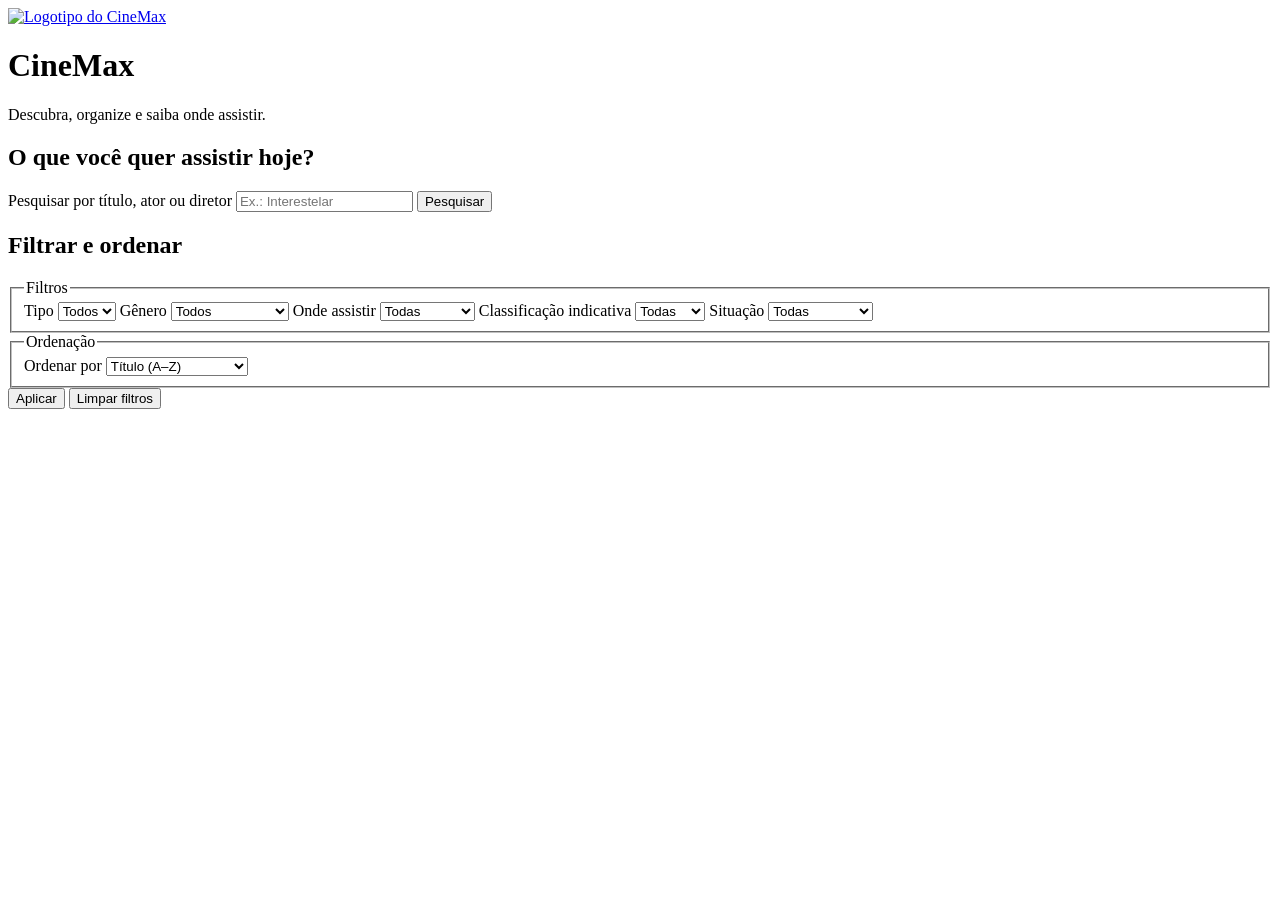
==== index.html @ 6362771f "feat: filtro e ordenação de catálogo e cabeçario" ====
<!DOCTYPE html>
<html lang="pt-BR">
<head>
    <meta charset="UTF-8">
    <meta name="viewport" content="width=device-width, initial-scale=1.0">
    <meta name="description" content="CineMax: descubra e organize filmes e séries e veja onde assistir.">
    <title>Cinemax</title>
    <link rel="stylesheet" href="assets/css/style.css">
    <script src="assets/js/script.js" defer></script>
</head>
<body>
  <header>
     <a href="index.html"><img src="assets/img/logo.png" alt="Logotipo do CineMax" width="40" height="40"></a>
     <h1>CineMax</h1>
     <p>Descubra, organize e saiba onde assistir.</p>

     <nav aria-label="Navegação principal">
        <ul>
            
        </ul>

     </nav> 
  </header>
               
    <main>

        <!--Pesquisa--> 
      <section id="pesquisa" aria-labelledby="titulo-pesquisa">
           <h2 id="titulo-pesquisa">O que você quer assistir hoje?</h2>
           <form role="search" action="#" method="get">
              <label for="busca">Pesquisar por título, ator ou diretor</label>
              <input type="search" id="busca" name="busca" placeholder="Ex.: Interestelar">
              <button type="submit">Pesquisar</button>
           </form>
      </section>

      <!--filtro e ordem-->
      <section id="filtros" aria-labelledby="titulo-filtros">
         <h2 id="titulo-filtros">Filtrar e ordenar</h2>
         <form action="#" method="get">
              <fieldset>
                  <legend>Filtros</legend>

                  <label for="filtro-tipo">Tipo</label>
                  <select id="filtro-tipo" name="tipo">
                     <option value="">Todos</option>
                     <option value="filme">Filme</option>
                     <option value="serie">Série</option>
                  </select>

                  <label for="filtro-genero">Gênero</label>
                  <select id="filtro-genero" name="genero">
                     <option value="">Todos</option>
                     <option value="acao">Ação</option>
                     <option value="comedia">Comédia</option>
                     <option value="drama">Drama</option>
                     <option value="ficcao">Ficção científica</option>
                     <option value="terror">Terror</option>
                  </select>

                  <label for="filtro-plataforma">Onde assistir</label>
                  <select id="filtro-plataforma" name="plataforma">
                     <option value="">Todas</option>
                     <option value="netflix">Netflix</option>
                     <option value="prime">Prime Video</option>
                     <option value="max">Max</option>
                     <option value="disney">Disney+</option>
                  </select>

                  <label for="filtro-classificacao">Classificação indicativa</label>
                  <select id="filtro-classificacao" name="classificacao">
                     <option value="">Todas</option>
                     <option value="L">Livre</option>
                     <option value="10">10 anos</option>
                     <option value="12">12 anos</option>
                     <option value="14">14 anos</option>
                     <option value="16">16 anos</option>
                     <option value="18">18 anos</option>
                  </select>

                  <label for="filtro-status">Situação</label>
                  <select id="filtro-status" name="status">
                     <option value="">Todas</option>
                     <option value="quero">Quero assistir</option>
                     <option value="assistindo">Assistindo</option>
                     <option value="assistido">Já assisti</option>
                  </select>
              </fieldset>

               <fieldset>
                 <legend>Ordenação</legend>
                 <label for="ordenar">Ordenar por</label>
                 <select id="ordenar" name="ordenar">
                     <option value="titulo-az">Título (A–Z)</option>
                     <option value="titulo-za">Título (Z–A)</option>
                     <option value="ano-desc">Ano (mais recentes)</option>
                     <option value="ano-asc">Ano (mais antigos)</option>
                     <option value="nota-desc">Maior avaliação</option>
                     <option value="nota-asc">Menor avaliação</option>
                 </select>
               </fieldset>

               <button type="submit">Aplicar</button>
               <button type="reset">Limpar filtros</button>
         </form>
      </section>


    </main>

    <footer>
        <nav>

        </nav>

    </footer>
</body>
</html>
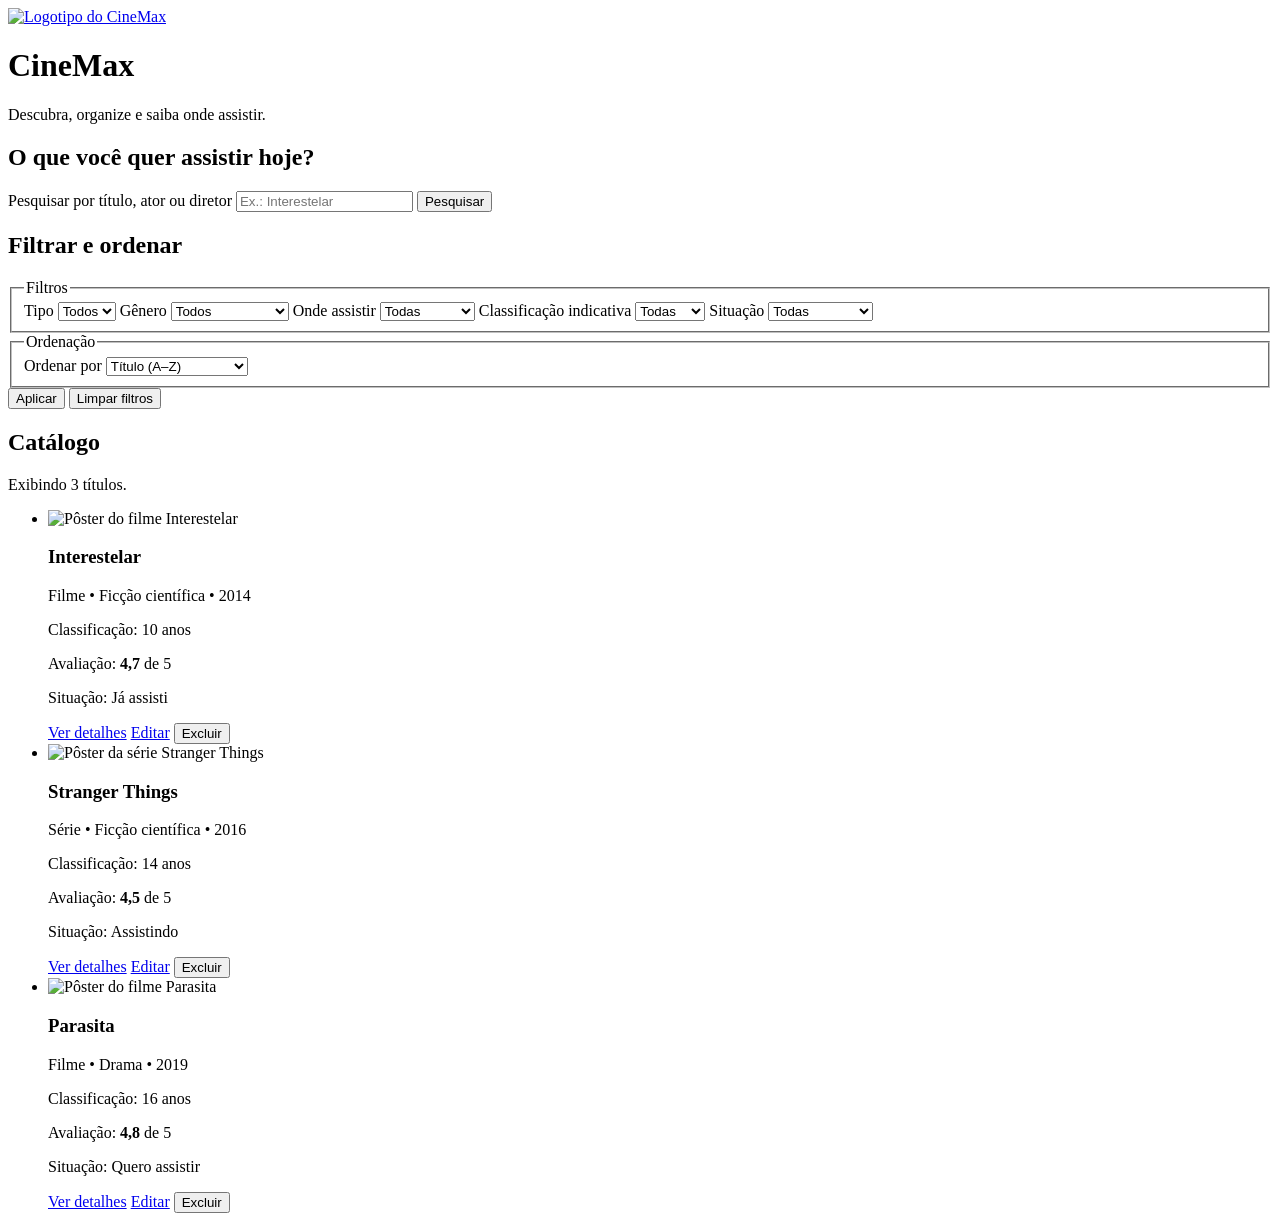
==== commit 7adb2190: "feat: cria catálogo de filmes/séries" ====
--- a/index.html
+++ b/index.html
@@ -104,6 +104,57 @@
                <button type="reset">Limpar filtros</button>
          </form>
       </section>
+      
+
+      <!--Catálogo de filmes-->
+      <section id="catalogo" aria-labelledby="titulo-catalogo">
+          <h2 id="titulo-catalogo">Catálogo</h2>
+          <p>Exibindo 3 títulos.</p>
+
+         <ul>
+             <li>
+                 <article>
+                     <img src="assets/img/interestelar.jpg" alt="Pôster do filme Interestelar" width="200" height="300">
+                     <h3>Interestelar</h3>
+                     <p>Filme • Ficção científica • 2014</p>
+                     <p>Classificação: 10 anos</p>
+                     <p>Avaliação: <strong>4,7</strong> de 5</p>
+                     <p>Situação: Já assisti</p>
+                     <a href="pages/detalhes.html">Ver detalhes</a>
+                     <a href="pages/novo-titulo.html">Editar</a>
+                     <button type="button">Excluir</button>
+                 </article>
+             </li>
+
+             <li>
+                 <article>
+                     <img src="assets/img/stranger-things.jpg" alt="Pôster da série Stranger Things" width="200" height="300">
+                     <h3>Stranger Things</h3>
+                     <p>Série • Ficção científica • 2016</p>
+                     <p>Classificação: 14 anos</p>
+                     <p>Avaliação: <strong>4,5</strong> de 5</p>
+                     <p>Situação: Assistindo</p>
+                     <a href="pages/detalhes.html">Ver detalhes</a>
+                     <a href="pages/novo-titulo.html">Editar</a>
+                     <button type="button">Excluir</button>
+                 </article>
+             </li>
+
+             <li>
+                  <article>
+                     <img src="assets/img/parasita.jpg" alt="Pôster do filme Parasita" width="200" height="300">
+                     <h3>Parasita</h3>
+                     <p>Filme • Drama • 2019</p>
+                     <p>Classificação: 16 anos</p>
+                     <p>Avaliação: <strong>4,8</strong> de 5</p>
+                     <p>Situação: Quero assistir</p>
+                     <a href="pages/detalhes.html">Ver detalhes</a>
+                     <a href="pages/novo-titulo.html">Editar</a>
+                     <button type="button">Excluir</button>
+                  </article>
+             </li>
+         </ul>
+        </section>
 
 
     </main>
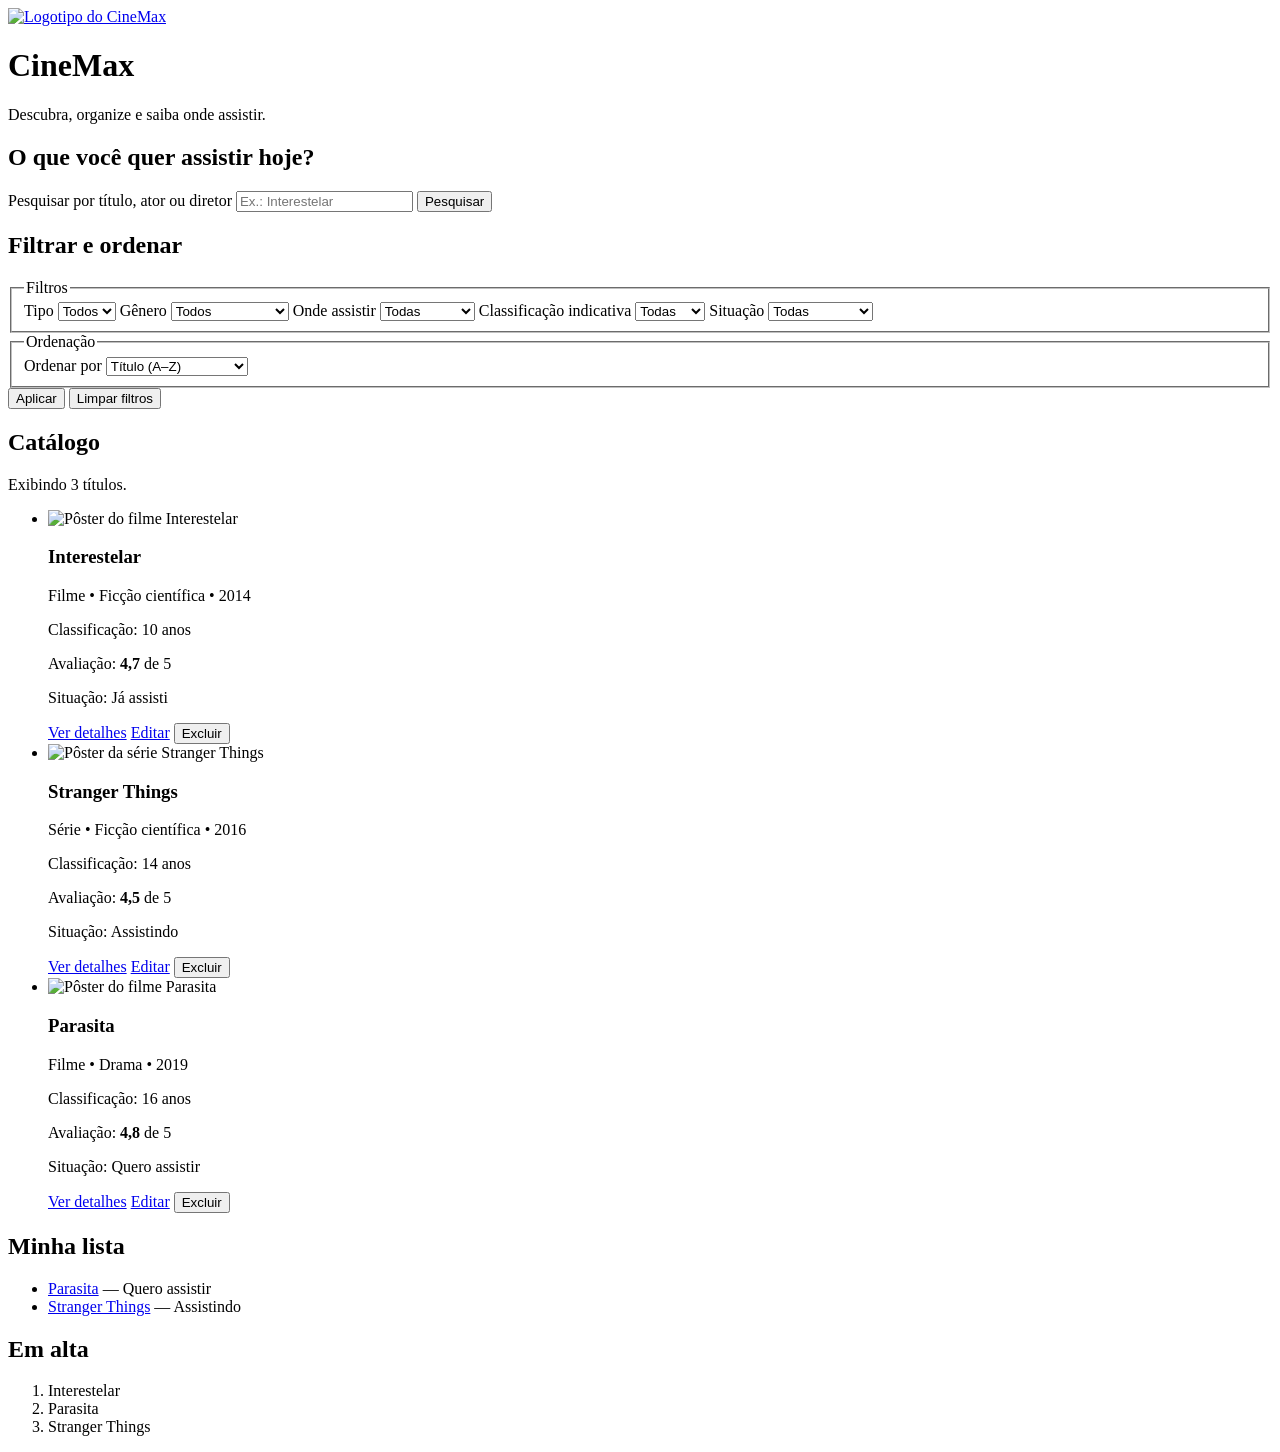
==== commit b8388963: "feat: cria aside Minha Lista e Em alta" ====
--- a/index.html
+++ b/index.html
@@ -156,6 +156,26 @@
          </ul>
         </section>
 
+        <!--Lista do usuário e destaque-->
+        <aside aria-label="Atalhos">
+            <section id="minha-lista" aria-labelledby="titulo-minha-lista">
+                <h2 id="titulo-minha-lista">Minha lista</h2>
+                <ul>
+                    <li><a href="pages/detalhes.html">Parasita</a> — Quero assistir</li>
+                    <li><a href="pages/detalhes.html">Stranger Things</a> — Assistindo</li>
+                </ul>
+            </section>
+
+            <section aria-labelledby="titulo-destaques">
+                <h2 id="titulo-destaques">Em alta</h2>
+                <ol>
+                    <li>Interestelar</li>
+                    <li>Parasita</li>
+                    <li>Stranger Things</li>
+                </ol>
+            </section>
+        </aside>
+
 
     </main>
 
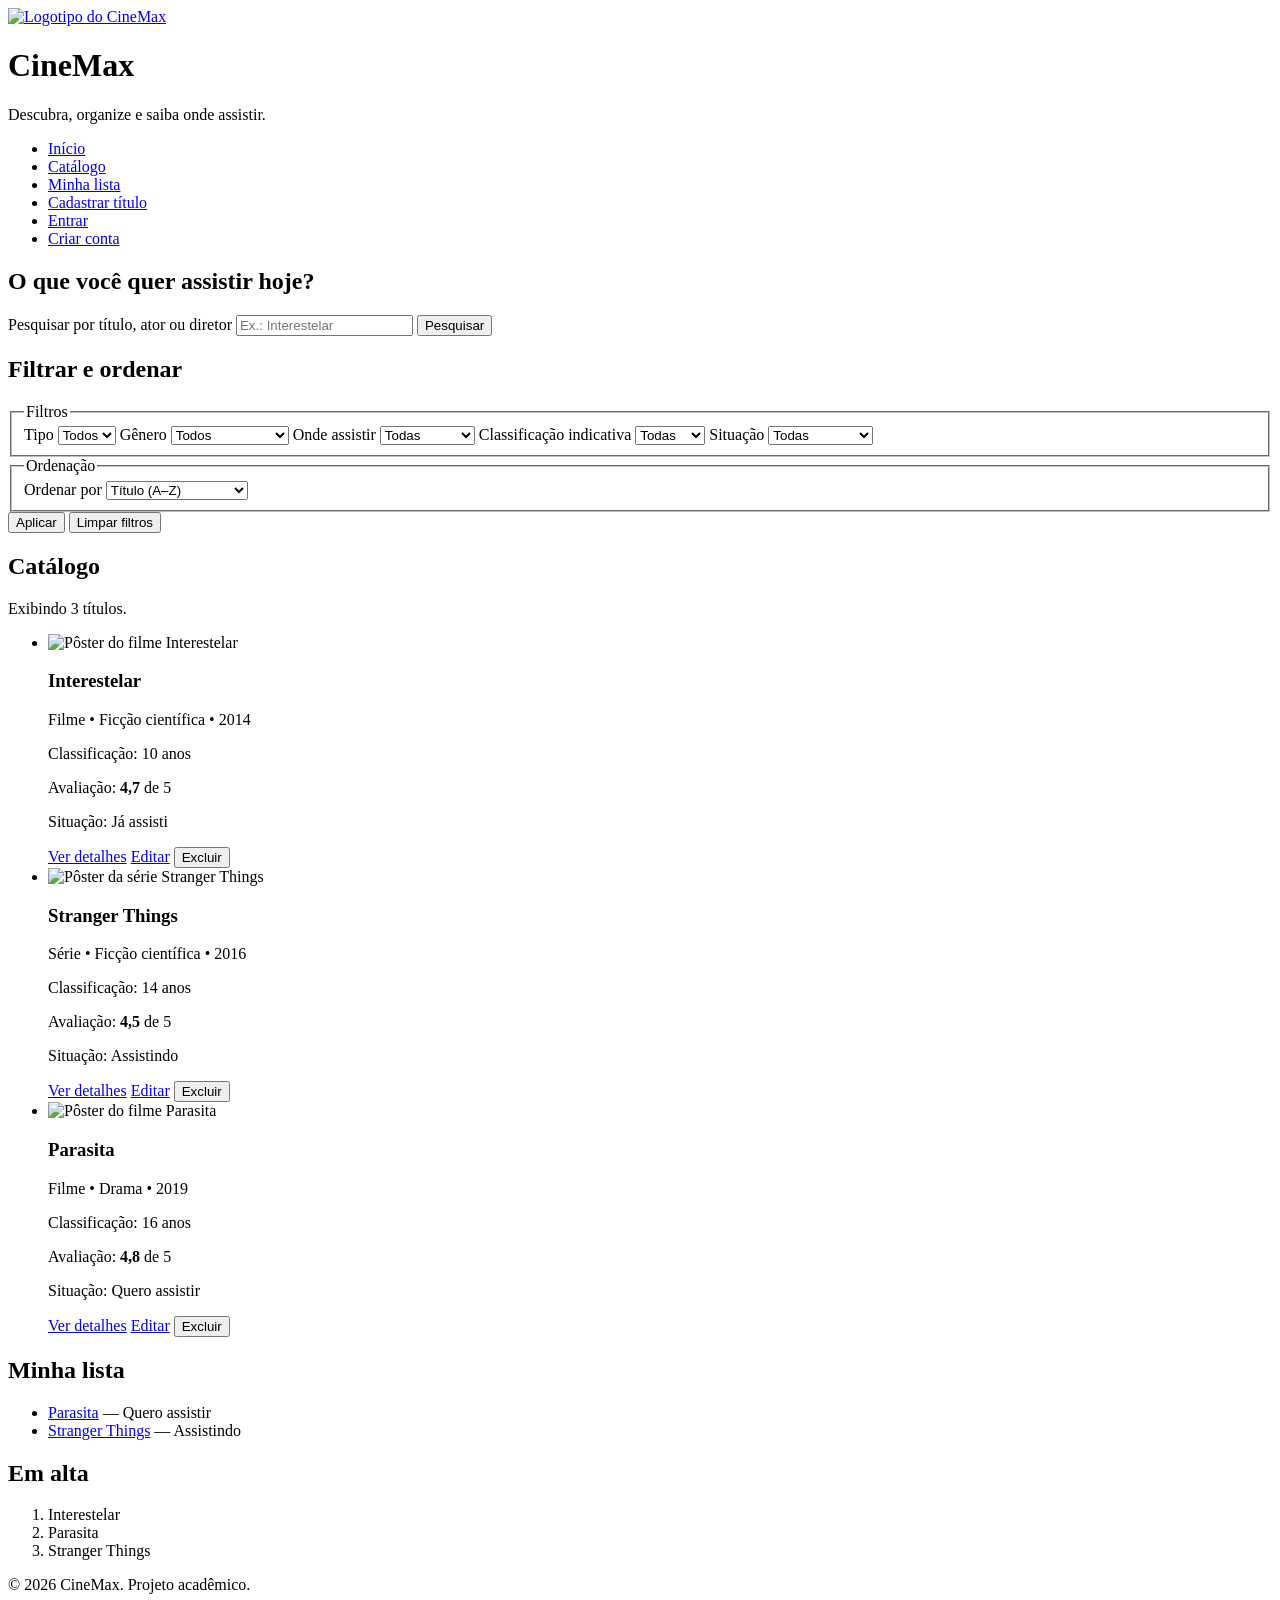
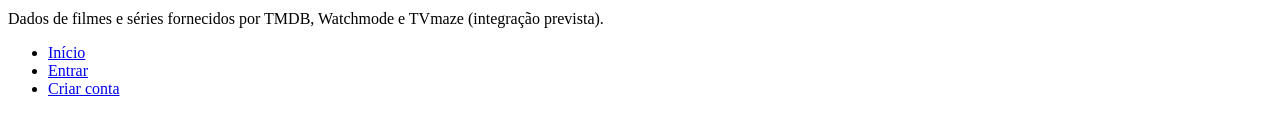
==== commit 6d44c407: "feat: cria página de login" ====
--- a/index.html
+++ b/index.html
@@ -16,7 +16,12 @@
 
      <nav aria-label="Navegação principal">
         <ul>
-            
+            <li><a href="index.html">Início</a></li>
+            <li><a href="index.html#catalogo">Catálogo</a></li>
+            <li><a href="index.html#minha-lista">Minha lista</a></li>
+            <li><a href="pages/novo-titulo.html">Cadastrar título</a></li>
+            <li><a href="pages/login.html">Entrar</a></li>
+            <li><a href="pages/cadastro.html">Criar conta</a></li>
         </ul>
 
      </nav> 
@@ -180,10 +185,16 @@
     </main>
 
     <footer>
-        <nav>
-
+        <p>&copy; 2026 CineMax. Projeto acadêmico.</p>
+        <p>Dados de filmes e séries fornecidos por TMDB, Watchmode e TVmaze (integração prevista).</p>
+        <nav aria-label="Links do rodapé">
+            <ul>
+                <li><a href="index.html">Início</a></li>
+                <li><a href="pages/login.html">Entrar</a></li>
+                <li><a href="pages/cadastro.html">Criar conta</a></li>
+            </ul>
         </nav>
-
     </footer>
+
 </body>
 </html>
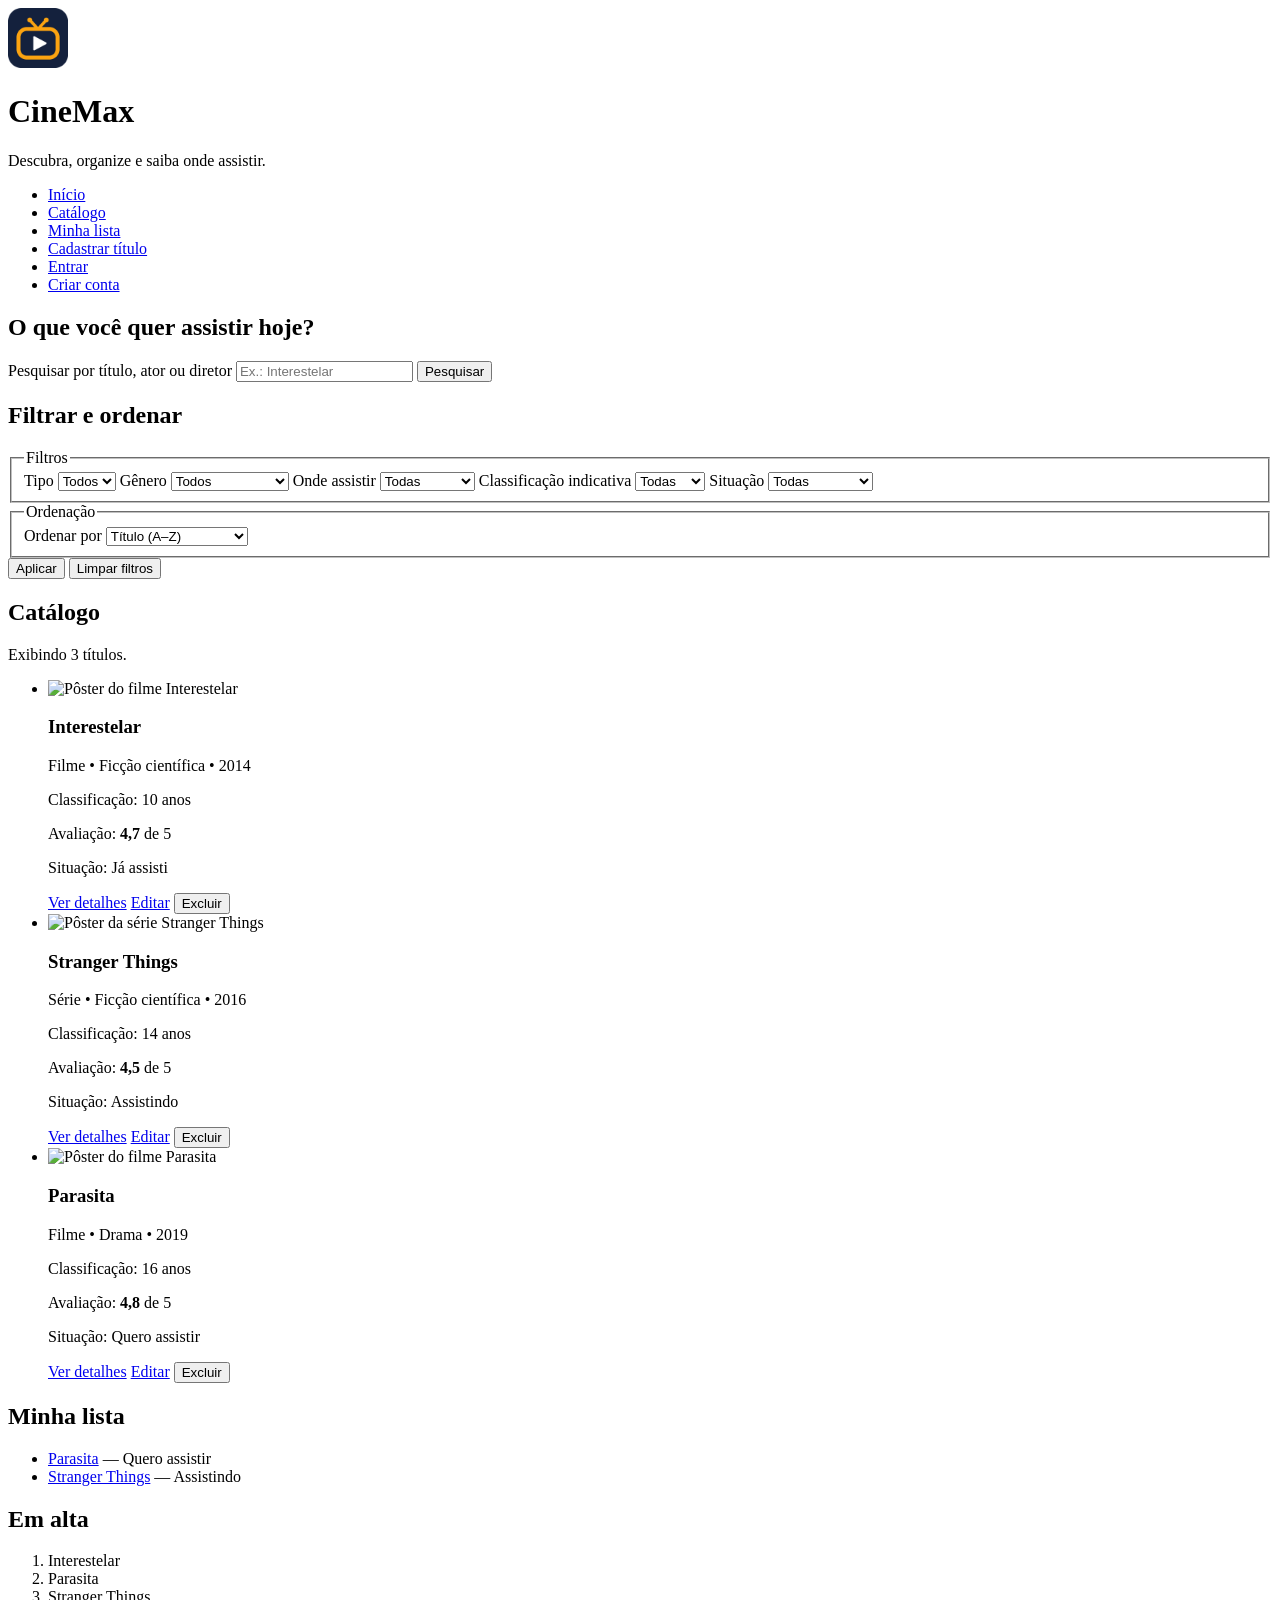
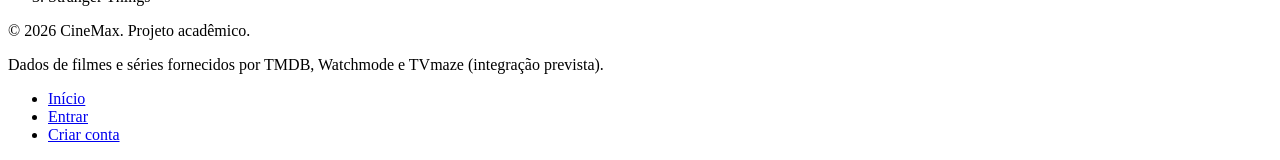
==== commit e0b8089c: "fix: correção no diretório da logo no cabeçario" ====
--- a/index.html
+++ b/index.html
@@ -10,7 +10,7 @@
 </head>
 <body>
   <header>
-     <a href="index.html"><img src="assets/img/logo.png" alt="Logotipo do CineMax" width="40" height="40"></a>
+     <a href="index.html"><img src= "pages/assets/img/logo.png" alt="Logotipo do CineMax" width="60" height="60"></a>
      <h1>CineMax</h1>
      <p>Descubra, organize e saiba onde assistir.</p>
 
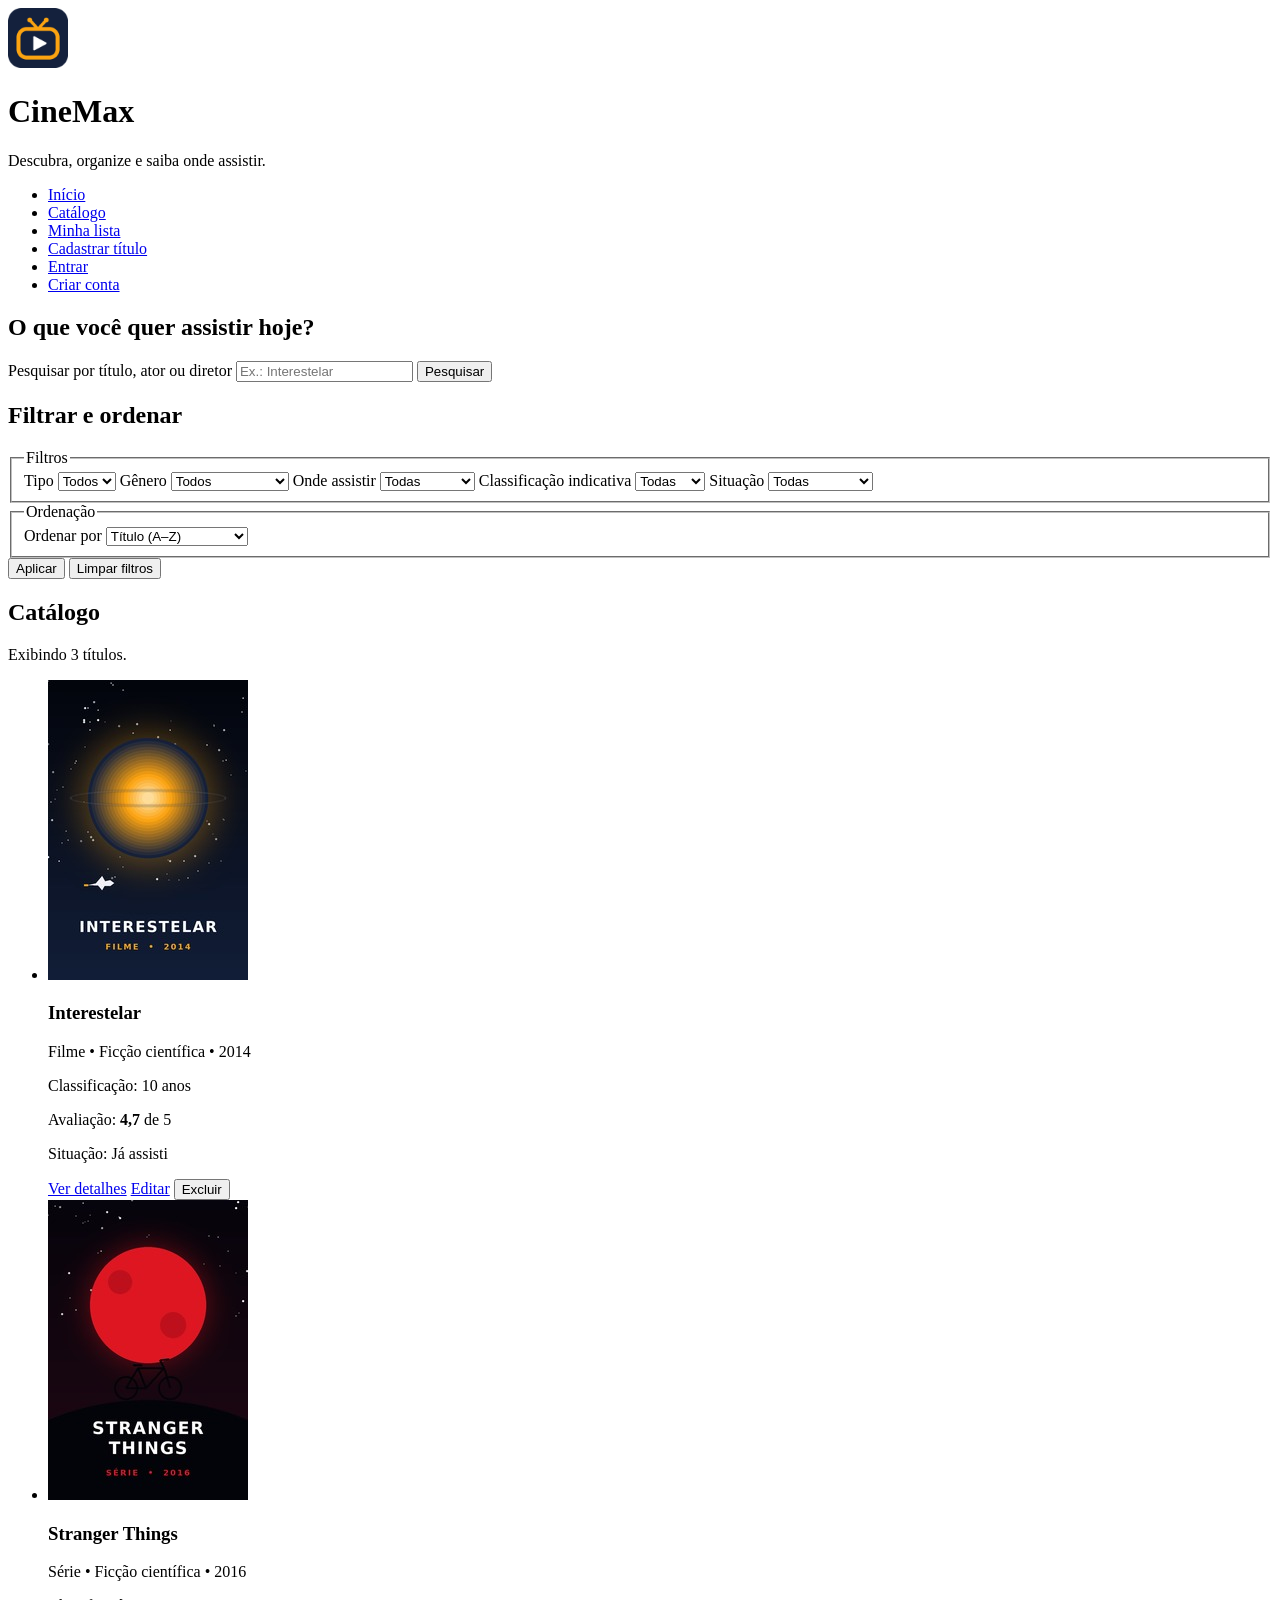
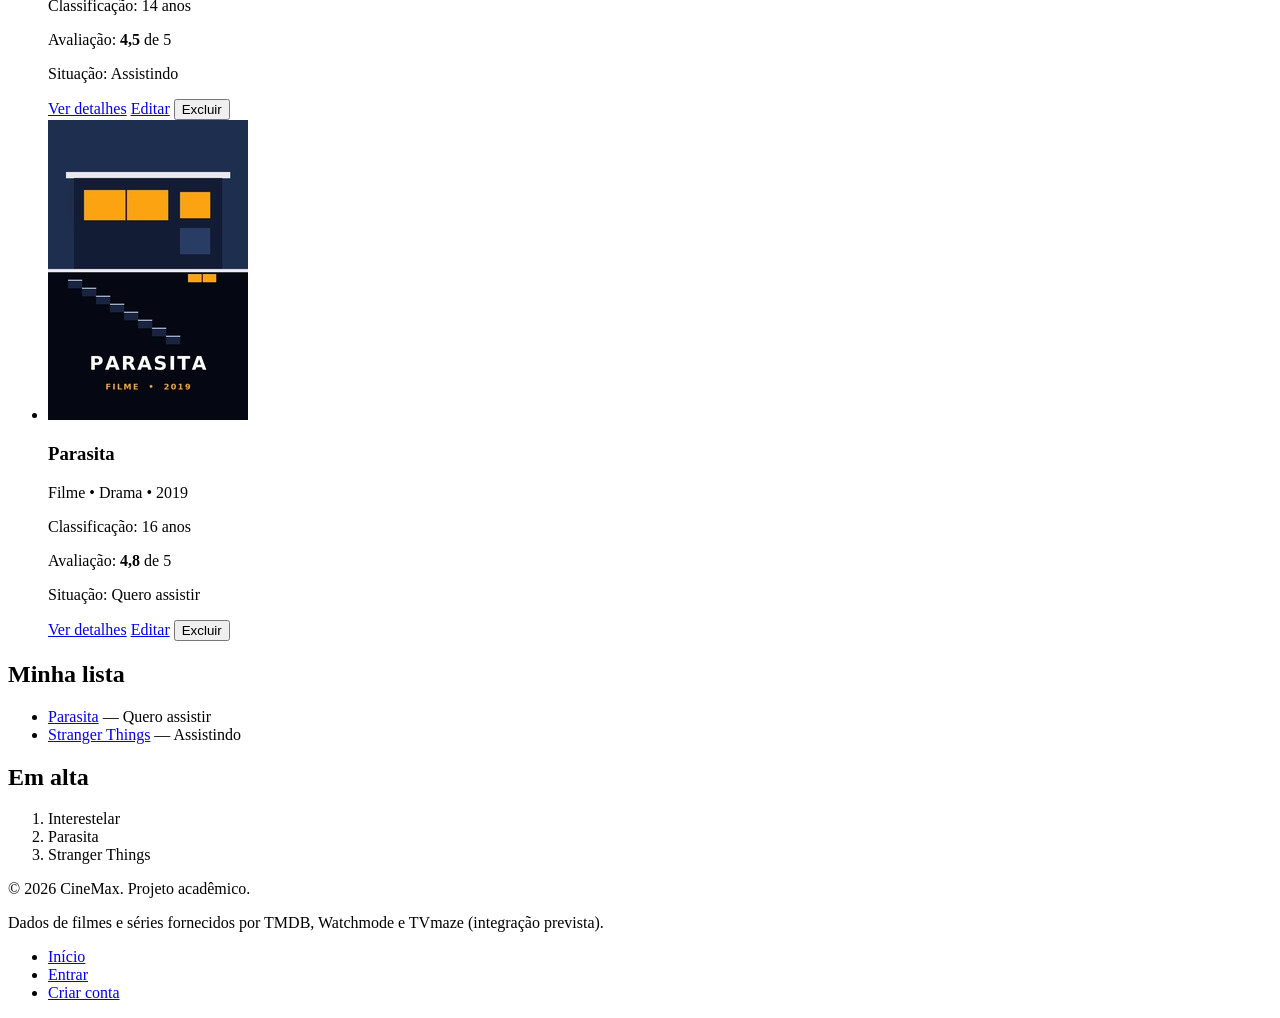
==== commit 3312232b: "fix: correção das imagens catálogo em githubpages" ====
--- a/index.html
+++ b/index.html
@@ -5,8 +5,8 @@
     <meta name="viewport" content="width=device-width, initial-scale=1.0">
     <meta name="description" content="CineMax: descubra e organize filmes e séries e veja onde assistir.">
     <title>Cinemax</title>
-    <link rel="stylesheet" href="assets/css/style.css">
-    <script src="assets/js/script.js" defer></script>
+    <link rel="stylesheet" href="pages/assets/css/style.css">
+    <script src="pages/assets/js/script.js" defer></script>
 </head>
 <body>
   <header>
@@ -119,13 +119,13 @@
          <ul>
              <li>
                  <article>
-                     <img src="assets/img/interestelar.jpg" alt="Pôster do filme Interestelar" width="200" height="300">
+                     <img src="pages/assets/img/interestelar-poster.jpg" alt="Pôster do filme Interestelar" width="200" height="300">
                      <h3>Interestelar</h3>
                      <p>Filme • Ficção científica • 2014</p>
                      <p>Classificação: 10 anos</p>
                      <p>Avaliação: <strong>4,7</strong> de 5</p>
                      <p>Situação: Já assisti</p>
-                     <a href="pages/detalhes.html">Ver detalhes</a>
+                     <a href="pages/detalhes.html#interestelar">Ver detalhes</a>
                      <a href="pages/novo-titulo.html">Editar</a>
                      <button type="button">Excluir</button>
                  </article>
@@ -133,13 +133,13 @@
 
              <li>
                  <article>
-                     <img src="assets/img/stranger-things.jpg" alt="Pôster da série Stranger Things" width="200" height="300">
+                     <img src="pages/assets/img/stranger-things-poster.jpg" alt="Pôster da série Stranger Things" width="200" height="300">
                      <h3>Stranger Things</h3>
                      <p>Série • Ficção científica • 2016</p>
                      <p>Classificação: 14 anos</p>
                      <p>Avaliação: <strong>4,5</strong> de 5</p>
                      <p>Situação: Assistindo</p>
-                     <a href="pages/detalhes.html">Ver detalhes</a>
+                     <a href="pages/detalhes.html#stranger-things">Ver detalhes</a>
                      <a href="pages/novo-titulo.html">Editar</a>
                      <button type="button">Excluir</button>
                  </article>
@@ -147,13 +147,13 @@
 
              <li>
                   <article>
-                     <img src="assets/img/parasita.jpg" alt="Pôster do filme Parasita" width="200" height="300">
+                     <img src="pages/assets/img/parasita-poster.jpg" alt="Pôster do filme Parasita" width="200" height="300">
                      <h3>Parasita</h3>
                      <p>Filme • Drama • 2019</p>
                      <p>Classificação: 16 anos</p>
                      <p>Avaliação: <strong>4,8</strong> de 5</p>
                      <p>Situação: Quero assistir</p>
-                     <a href="pages/detalhes.html">Ver detalhes</a>
+                     <a href="pages/detalhes.html#parasita">Ver detalhes</a>
                      <a href="pages/novo-titulo.html">Editar</a>
                      <button type="button">Excluir</button>
                   </article>
@@ -166,8 +166,8 @@
             <section id="minha-lista" aria-labelledby="titulo-minha-lista">
                 <h2 id="titulo-minha-lista">Minha lista</h2>
                 <ul>
-                    <li><a href="pages/detalhes.html">Parasita</a> — Quero assistir</li>
-                    <li><a href="pages/detalhes.html">Stranger Things</a> — Assistindo</li>
+                    <li><a href="pages/detalhes.html#parasita">Parasita</a> — Quero assistir</li>
+                    <li><a href="pages/detalhes.html#stranger-things">Stranger Things</a> — Assistindo</li>
                 </ul>
             </section>
 
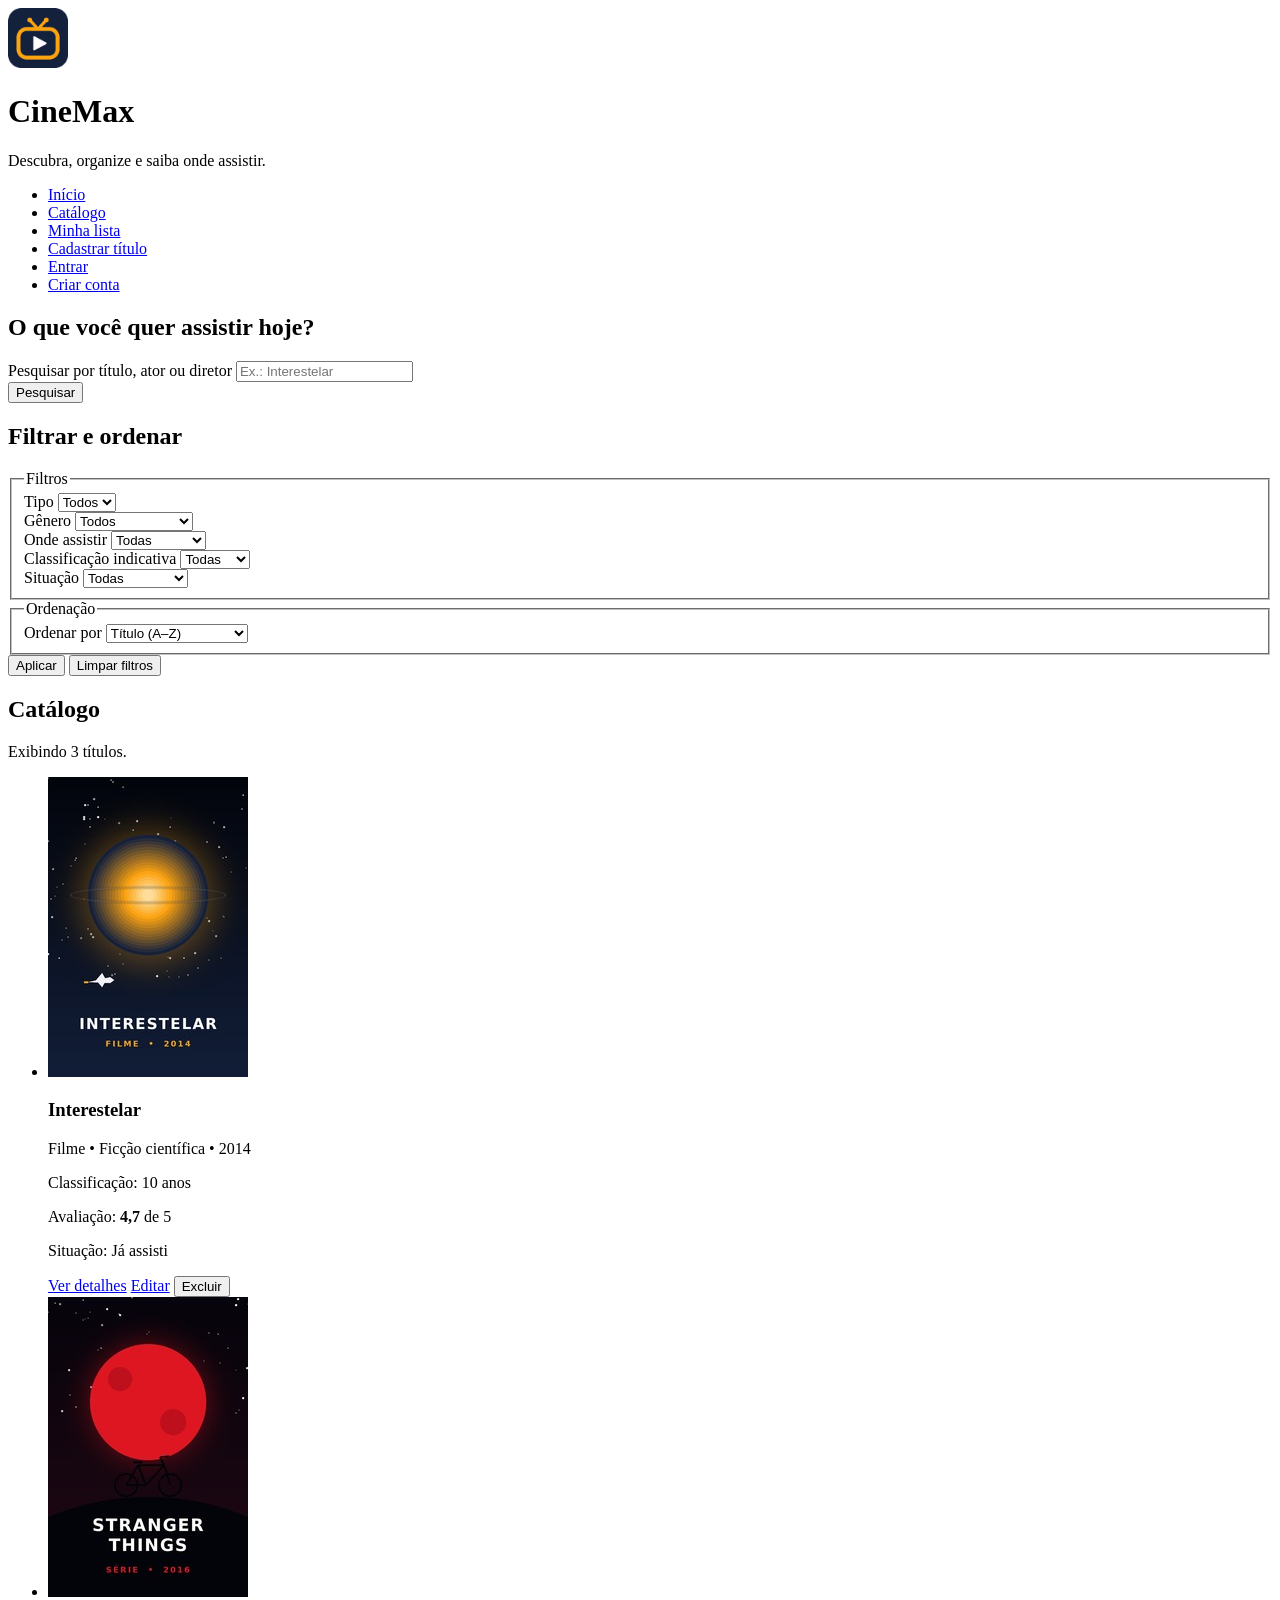
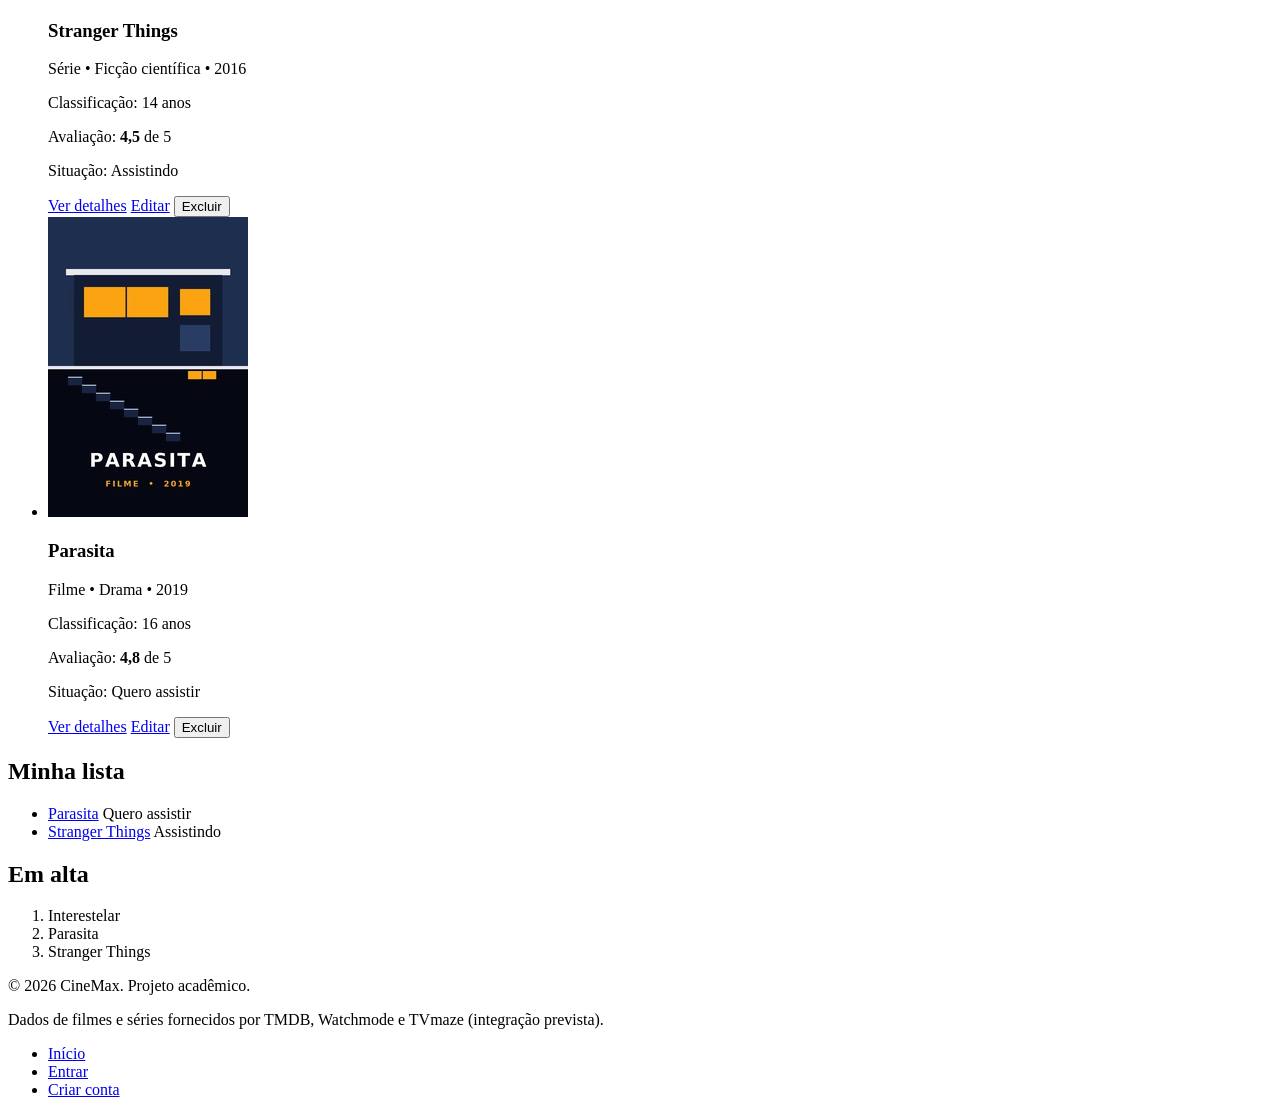
==== commit b86073b1: "fix: corrige caminho css em cadastro.html" ====
--- a/index.html
+++ b/index.html
@@ -11,8 +11,8 @@
 <body>
   <header>
      <a href="index.html"><img src= "pages/assets/img/logo.png" alt="Logotipo do CineMax" width="60" height="60"></a>
-     <h1>CineMax</h1>
-     <p>Descubra, organize e saiba onde assistir.</p>
+     <h1 class="marca">CineMax</h1>
+     <p class="slogan">Descubra, organize e saiba onde assistir.</p>
 
      <nav aria-label="Navegação principal">
         <ul>
@@ -32,29 +32,34 @@
         <!--Pesquisa--> 
       <section id="pesquisa" aria-labelledby="titulo-pesquisa">
            <h2 id="titulo-pesquisa">O que você quer assistir hoje?</h2>
-           <form role="search" action="#" method="get">
-              <label for="busca">Pesquisar por título, ator ou diretor</label>
-              <input type="search" id="busca" name="busca" placeholder="Ex.: Interestelar">
-              <button type="submit">Pesquisar</button>
+           <form role="search" action="#" method="get" class="form-pesquisa">
+              <div class="campo">
+                <label for="busca">Pesquisar por título, ator ou diretor</label>
+                <input type="search" id="busca" name="busca" placeholder="Ex.: Interestelar">
+              </div>
+              <button type="submit" class="btn btn-primario">Pesquisar</button>
            </form>
       </section>
 
       <!--filtro e ordem-->
       <section id="filtros" aria-labelledby="titulo-filtros">
          <h2 id="titulo-filtros">Filtrar e ordenar</h2>
-         <form action="#" method="get">
+         <form action="#" method="get" class="form-filtros">
               <fieldset>
                   <legend>Filtros</legend>
 
-                  <label for="filtro-tipo">Tipo</label>
-                  <select id="filtro-tipo" name="tipo">
+                  <div class="campo">
+                    <label for="filtro-tipo">Tipo</label>
+                    <select id="filtro-tipo" name="tipo">
                      <option value="">Todos</option>
                      <option value="filme">Filme</option>
                      <option value="serie">Série</option>
                   </select>
-
-                  <label for="filtro-genero">Gênero</label>
-                  <select id="filtro-genero" name="genero">
+                  </div>
+
+                  <div class="campo">
+                    <label for="filtro-genero">Gênero</label>
+                    <select id="filtro-genero" name="genero">
                      <option value="">Todos</option>
                      <option value="acao">Ação</option>
                      <option value="comedia">Comédia</option>
@@ -62,18 +67,22 @@
                      <option value="ficcao">Ficção científica</option>
                      <option value="terror">Terror</option>
                   </select>
-
-                  <label for="filtro-plataforma">Onde assistir</label>
-                  <select id="filtro-plataforma" name="plataforma">
+                  </div>
+
+                  <div class="campo">
+                    <label for="filtro-plataforma">Onde assistir</label>
+                    <select id="filtro-plataforma" name="plataforma">
                      <option value="">Todas</option>
                      <option value="netflix">Netflix</option>
                      <option value="prime">Prime Video</option>
                      <option value="max">Max</option>
                      <option value="disney">Disney+</option>
                   </select>
-
-                  <label for="filtro-classificacao">Classificação indicativa</label>
-                  <select id="filtro-classificacao" name="classificacao">
+                  </div>
+
+                  <div class="campo">
+                    <label for="filtro-classificacao">Classificação indicativa</label>
+                    <select id="filtro-classificacao" name="classificacao">
                      <option value="">Todas</option>
                      <option value="L">Livre</option>
                      <option value="10">10 anos</option>
@@ -82,20 +91,24 @@
                      <option value="16">16 anos</option>
                      <option value="18">18 anos</option>
                   </select>
-
-                  <label for="filtro-status">Situação</label>
-                  <select id="filtro-status" name="status">
+                  </div>
+
+                  <div class="campo">
+                    <label for="filtro-status">Situação</label>
+                    <select id="filtro-status" name="status">
                      <option value="">Todas</option>
                      <option value="quero">Quero assistir</option>
                      <option value="assistindo">Assistindo</option>
                      <option value="assistido">Já assisti</option>
                   </select>
+                  </div>
               </fieldset>
 
                <fieldset>
                  <legend>Ordenação</legend>
-                 <label for="ordenar">Ordenar por</label>
-                 <select id="ordenar" name="ordenar">
+                 <div class="campo">
+                   <label for="ordenar">Ordenar por</label>
+                   <select id="ordenar" name="ordenar">
                      <option value="titulo-az">Título (A–Z)</option>
                      <option value="titulo-za">Título (Z–A)</option>
                      <option value="ano-desc">Ano (mais recentes)</option>
@@ -103,10 +116,13 @@
                      <option value="nota-desc">Maior avaliação</option>
                      <option value="nota-asc">Menor avaliação</option>
                  </select>
+                 </div>
                </fieldset>
 
-               <button type="submit">Aplicar</button>
-               <button type="reset">Limpar filtros</button>
+               <div class="acoes">
+                  <button type="submit" class="btn btn-primario">Aplicar</button>
+                  <button type="reset" class="btn btn-secundario">Limpar filtros</button>
+               </div>
          </form>
       </section>
       
@@ -114,48 +130,55 @@
       <!--Catálogo de filmes-->
       <section id="catalogo" aria-labelledby="titulo-catalogo">
           <h2 id="titulo-catalogo">Catálogo</h2>
-          <p>Exibindo 3 títulos.</p>
-
-         <ul>
+          <p class="mensagem mensagem-info" role="status">Exibindo 3 títulos.</p>
+          <p class="mensagem mensagem-vazio" hidden>Nenhum título encontrado. Tente ajustar a pesquisa ou limpar os filtros.</p>
+
+         <ul class="catalogo-lista">
              <li>
-                 <article>
+                 <article class="card">
                      <img src="pages/assets/img/interestelar-poster.jpg" alt="Pôster do filme Interestelar" width="200" height="300">
                      <h3>Interestelar</h3>
                      <p>Filme • Ficção científica • 2014</p>
                      <p>Classificação: 10 anos</p>
                      <p>Avaliação: <strong>4,7</strong> de 5</p>
-                     <p>Situação: Já assisti</p>
-                     <a href="pages/detalhes.html#interestelar">Ver detalhes</a>
-                     <a href="pages/novo-titulo.html">Editar</a>
-                     <button type="button">Excluir</button>
+                     <p>Situação: <span class="selo selo-assistido">Já assisti</span></p>
+                     <div class="acoes">
+                       <a href="pages/detalhes.html#interestelar" class="btn btn-primario">Ver detalhes</a>
+                       <a href="pages/novo-titulo.html" class="btn btn-secundario">Editar</a>
+                       <button type="button" class="btn btn-perigo">Excluir</button>
+                     </div>
                  </article>
              </li>
 
              <li>
-                 <article>
+                 <article class="card">
                      <img src="pages/assets/img/stranger-things-poster.jpg" alt="Pôster da série Stranger Things" width="200" height="300">
                      <h3>Stranger Things</h3>
                      <p>Série • Ficção científica • 2016</p>
                      <p>Classificação: 14 anos</p>
                      <p>Avaliação: <strong>4,5</strong> de 5</p>
-                     <p>Situação: Assistindo</p>
-                     <a href="pages/detalhes.html#stranger-things">Ver detalhes</a>
-                     <a href="pages/novo-titulo.html">Editar</a>
-                     <button type="button">Excluir</button>
+                     <p>Situação: <span class="selo selo-assistindo">Assistindo</span></p>
+                     <div class="acoes">
+                       <a href="pages/detalhes.html#stranger-things" class="btn btn-primario">Ver detalhes</a>
+                       <a href="pages/novo-titulo.html" class="btn btn-secundario">Editar</a>
+                       <button type="button" class="btn btn-perigo">Excluir</button>
+                     </div>
                  </article>
              </li>
 
              <li>
-                  <article>
+                  <article class="card">
                      <img src="pages/assets/img/parasita-poster.jpg" alt="Pôster do filme Parasita" width="200" height="300">
                      <h3>Parasita</h3>
                      <p>Filme • Drama • 2019</p>
                      <p>Classificação: 16 anos</p>
                      <p>Avaliação: <strong>4,8</strong> de 5</p>
-                     <p>Situação: Quero assistir</p>
-                     <a href="pages/detalhes.html#parasita">Ver detalhes</a>
-                     <a href="pages/novo-titulo.html">Editar</a>
-                     <button type="button">Excluir</button>
+                     <p>Situação: <span class="selo selo-quero">Quero assistir</span></p>
+                     <div class="acoes">
+                       <a href="pages/detalhes.html#parasita" class="btn btn-primario">Ver detalhes</a>
+                       <a href="pages/novo-titulo.html" class="btn btn-secundario">Editar</a>
+                       <button type="button" class="btn btn-perigo">Excluir</button>
+                     </div>
                   </article>
              </li>
          </ul>
@@ -166,8 +189,8 @@
             <section id="minha-lista" aria-labelledby="titulo-minha-lista">
                 <h2 id="titulo-minha-lista">Minha lista</h2>
                 <ul>
-                    <li><a href="pages/detalhes.html#parasita">Parasita</a> — Quero assistir</li>
-                    <li><a href="pages/detalhes.html#stranger-things">Stranger Things</a> — Assistindo</li>
+                    <li><a href="pages/detalhes.html#parasita">Parasita</a> <span class="selo selo-quero">Quero assistir</span></li>
+                    <li><a href="pages/detalhes.html#stranger-things">Stranger Things</a> <span class="selo selo-assistindo">Assistindo</span></li>
                 </ul>
             </section>
 
